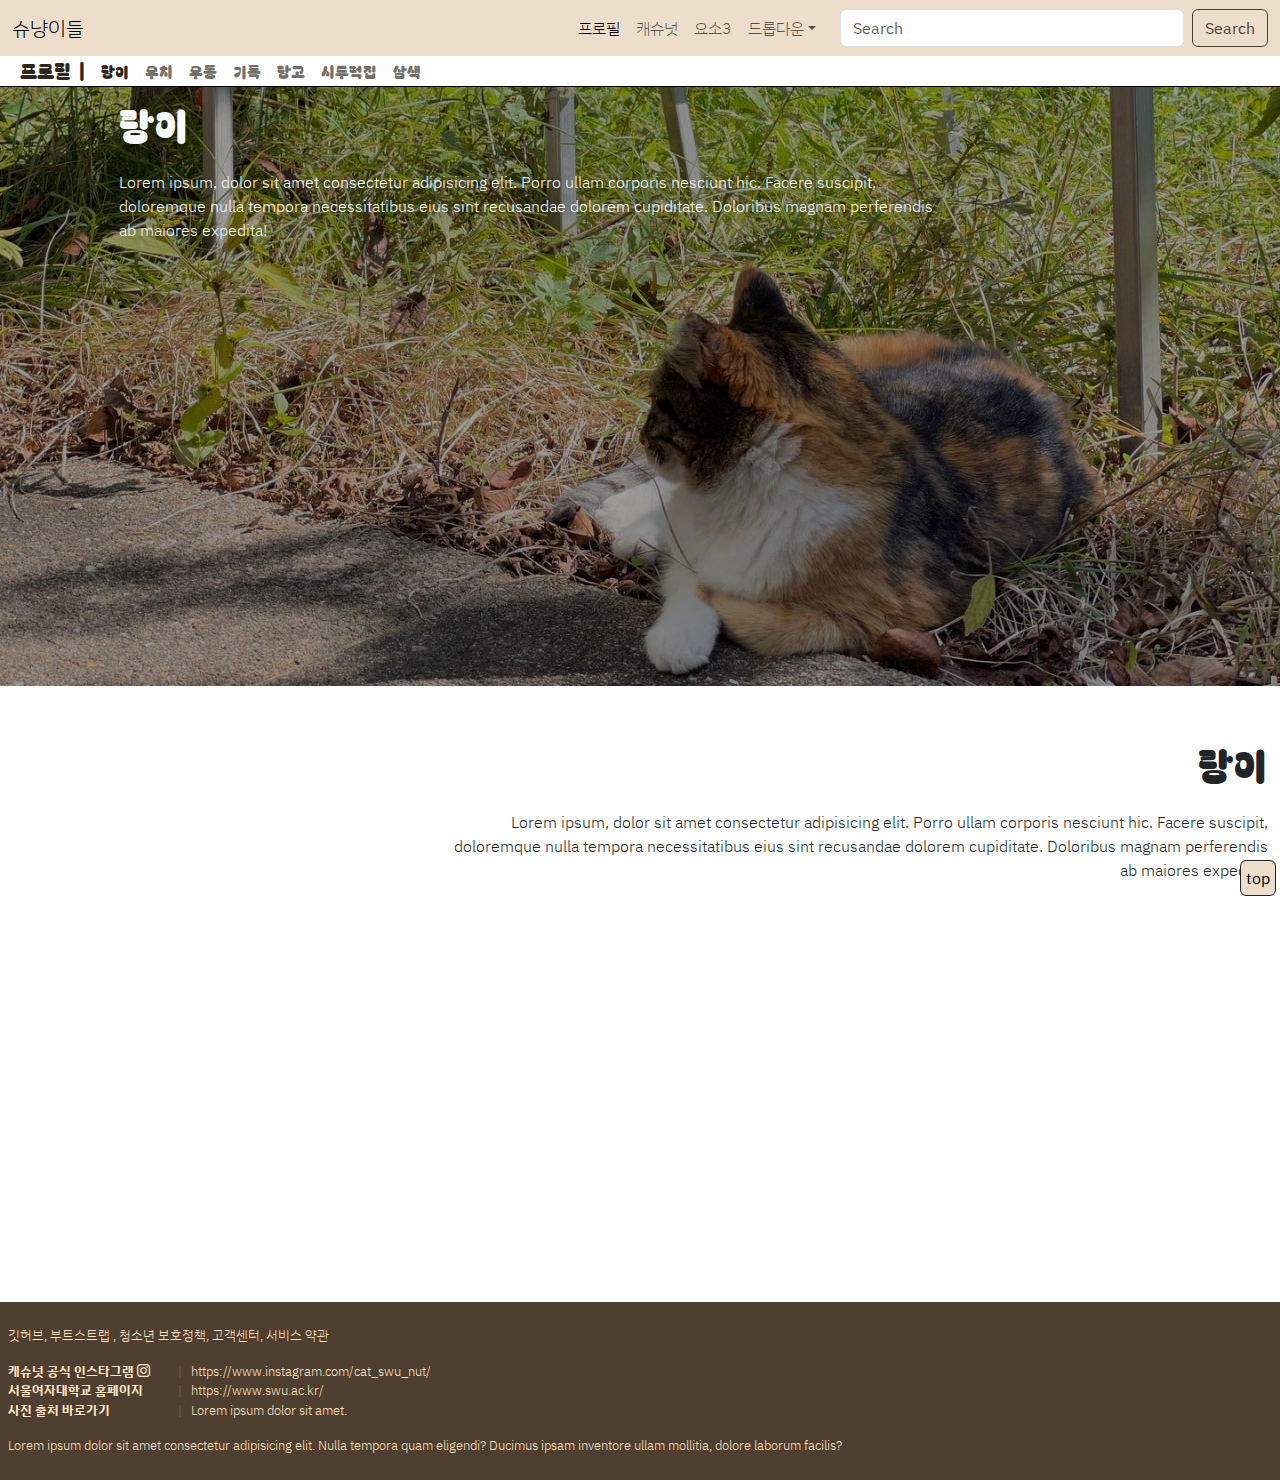
==== Catpfs/langcat.html @ a7d11fbe "Add files via upload" ====
<!--심플한 네비바-->
<!doctype html>
<html lang="ko">
  <head>
    <meta charset="utf-8">
    <meta name="viewport" content="width=device-width, initial-scale=1">
    <title>슈냥이들 프로필</title>
    <link href="https://cdn.jsdelivr.net/npm/bootstrap@5.3.3/dist/css/bootstrap.min.css" rel="stylesheet" integrity="sha384-QWTKZyjpPEjISv5WaRU9OFeRpok6YctnYmDr5pNlyT2bRjXh0JMhjY6hW+ALEwIH" crossorigin="anonymous">
    <link rel="stylesheet" href="../style.css" />
    <link rel="stylesheet" href="../home.css" />
    <link rel="stylesheet" href="../profile.css" />
    
    <!--구글폰트-->
    <link rel="preconnect" href="https://fonts.googleapis.com">
<link rel="preconnect" href="https://fonts.gstatic.com" crossorigin>
<link href="https://fonts.googleapis.com/css2?family=Bagel+Fat+One&family=IBM+Plex+Sans+KR&family=Noto+Sans+KR:wght@300&display=swap" rel="stylesheet">

    <!--아이콘 스타일시트-->
    <link rel="stylesheet" href="https://cdn.jsdelivr.net/npm/bootstrap-icons@1.11.3/font/bootstrap-icons.min.css">

      <!--상단 아이콘-->
      <link rel="icon" href="../images/빙티.png" sizes="48x48">
  </head>
  
  <!---------------------------헤드바디 구분선-------------------------->

  <body>
    <!-- 네비게이션 바 -->
    <nav class="navbar fixed-top navbar-expand-lg" style="background-color: #ecdecb;">
      <div class="container-fluid">
        <!-- 로고 -->
        <a class="navbar-brand d-flex justify-content-start order-1 order-lg-0" href="../main.html">
          슈냥이들
        </a>

        <!-- 토글 버튼 (작은 화면에서만 표시) -->
        <button class="navbar-toggler ms-auto order-2 d-lg-none" type="button" data-bs-toggle="offcanvas" data-bs-target="#sidebar" aria-controls="sidebar" aria-expanded="false" aria-label="Toggle navigation">
          <span class="navbar-toggler-icon"></span>
        </button>

        <!-- 큰 화면일 때 보일 네비게이션 바 -->
        <div class="collapse navbar-collapse d-none d-lg-block" id="nbBig">
          <ul class="navbar-nav ms-auto">
            <li class="nav-item">
              <a class="nav-link active" aria-current="page" href="../profile.html">프로필</a>
            </li>
            <li class="nav-item">
              <a class="nav-link" href="../index2.html">캐슈넛</a>
            </li>
            <li class="nav-item">
              <a class="nav-link" href="#">요소3</a>
            </li>
            <li class="nav-item" style="position: relative;">
             <!--data-bs-toggle은 dropdown 동작 정의하는 속성이고(꼭 ="dropdown" 이어야함), aria-labelledby는 드롭다운버튼이랑 저거아래거랑 연결해주는거라서 id랑 일치해야함!! 드롭다운 엄한데서 열리지 않게 하려면 position: relative; 꼭!!-->
              <a class="nav-link dropdown-toggle" href="#" id="nbDrop" data-bs-toggle="dropdown" role="button">드롭다운</a>
              <ul class="dropdown-menu" aria-labelledby="nbDrop">
                <li><a class="dropdown-item" href="#">드롭다운1</a></li>
                <li><a class="dropdown-item" href="#">드롭다운2</a></li>
                <li><a class="dropdown-item" href="#">드롭다운3</a></li>
              </ul>
            </li>
          </ul>
          <!-- 검색 폼 -->
          <form class="d-flex ms-3" role="search">
            <input class="form-control me-2" type="search" placeholder="Search" aria-label="Search">
            <button class="btn btn-outline-dark nbSearch" type="submit">Search</button>
          </form>
        </div>
      </div>
    </nav>

    <!-- 사이드바 메뉴 (작은 화면에서만 표시) -->
    <div class="offcanvas offcanvas-end d-lg-none" tabindex="-1" id="sidebar" aria-labelledby="sb-open">
      <div class="offcanvas-header">
        <h5 class="offcanvas-title" id="sb-open" style="color:#655644;"><b>메뉴</b></h5>
        <button type="button" class="btn-close text-reset" data-bs-dismiss="offcanvas" aria-label="Close"></button>
      </div>
      <div class="offcanvas-body" style="color:#655644;">
        <ul class="navbar-nav">
          <li class="nav-item">
            <a class="nav-link active" aria-current="page" href="profile.html">프로필</a>
          </li>
          <li class="nav-item">
            <a class="nav-link" href="#" >요소2</a>
          </li>
          <li class="nav-item">
            <a class="nav-link" href="#">요소3</a>
          </li>
          <li class="nav-item dropdown">
            <a class="nav-link dropdown-toggle" href="#" id="sbDrop" data-bs-toggle="dropdown" role="button">드롭다운</a>
            <ul class="dropdown-menu" aria-labelledby="sbDrop">
              <li><a class="dropdown-item" href="#">드롭다운1</a></li>
              <li><a class="dropdown-item" href="#">드롭다운2</a></li>
              <li><a class="dropdown-item" href="#">드롭다운3</a></li>
            </ul>
          </li>
        </ul>
        <!-- 검색 폼 -->
        <form class="d-flex mt-3" role="search">
          <input class="form-control me-2" type="search" placeholder="Search" aria-label="Search">
          <button class="btn btn-outline-warning sbSearch" type="submit">Search</button>
        </form>
      </div>
    </div>
    <!--네비게이션 바 종료-->

    <!--새로운 네비게이션 바 시작-->
    <nav class="navbar fixed-top navbar-expand" style="padding-top: 71px; height: 30px; padding-bottom: 15px; border-bottom: 1px solid black; background-color: white; z-index: 1000;">
      <div class="container-fluid d-flex flex-row justify-content-start">

        <!--네비게이션 리스트-->
          <ul class="navbar-nav catname me-1 align-items-center d-flex flex-row">
            <li class="nav-item">
              <a class="nav-link fs-5 nbCat" href="../profile.html" style="color: #2e251d;">프로필 &nbsp;|</a>
            </li>
            <li class="nav-item">
              <a class="nav-link active" href="langcat.html" style="color: #2e251d;">랑이</a>
            </li>
            <li class="nav-item">
              <a class="nav-link" href="#" style="color: #2e251dae;">우치</a>
            </li>
            <li class="nav-item">
              <a class="nav-link" href="#" style="color: #2e251dae;">우동</a>
            </li>
            <li class="nav-item">
              <a class="nav-link" href="#" style="color: #2e251dae;">기독</a>
            </li>
            <li class="nav-item">
              <a class="nav-link" href="#" style="color: #2e251dae;">당고</a>
            </li>
            <li class="nav-item">
              <a class="nav-link" href="siruhouse.html" style="color: #2e251dae;">시루떡집</a>
            </li>
            <li class="nav-item">
              <a class="nav-link" href="#" style="color: #2e251dae;">삼색</a>
            </li>
            </ul>
 
      </div>
    </nav>
    <!--종료-->

    <!--냥이 구역 시작-->
    <section class="py-2 langcat">
      <div class="container-fluid">
        <div class="row">
          <div class="col-1"></div>
          <div class="col-sm-6 col-xl-8 justify-content-center catfirst text-light">
            <p class="catname fs-1">랑이</p>
            Lorem ipsum, dolor sit amet consectetur adipisicing elit. Porro ullam corporis nesciunt hic. Facere suscipit, doloremque nulla tempora necessitatibus eius sint recusandae dolorem cupiditate. Doloribus magnam perferendis ab maiores expedita!


          </div>
        </div>
      </div>
    </section>

  <section class="py-2 langcat2">
    <div class="container-fluid">
      <div class="row">
        <div class="col-sm-6 col-xl-4" style="height: 600px;"></div>
        <div class="col-sm-6 col-xl-8 text-end catsecond text-dark" style="padding-top: 40px;">
          <p class="catname fs-1">랑이</p>
          Lorem ipsum, dolor sit amet consectetur adipisicing elit. Porro ullam corporis nesciunt hic. Facere suscipit, doloremque nulla tempora necessitatibus eius sint recusandae dolorem cupiditate. Doloribus magnam perferendis ab maiores expedita!


        </div>
      </div>
    </div>
  </section>

    <!--top 버튼---------------------------------------->
    <a href="#">
    <button class="btn btn-dark top-button position-fixed bottom-0 end-0 m-1" type="button">top</button>
    </a>

    <!--하단 안내구역------------------------------------>
    <footer class="page-under p-2 pt-4 m-0 mb-0">
        깃허브, 부트스트랩 , 청소년 보호정책, 고객센터, 서비스 약관
        <p>
        <div class="row link-bottom">
            <div class="col-12 d-flex flex-column mx-0">
                <!--내부 그리드-->
                <div class="row">
                    <div class="fw-bold" style="width:170px;">
                        캐슈넛 공식 인스타그램 <i class="bi bi-instagram"></i>
                    </div>
                    <div class="col-auto" style="color: #ffe4c44e;">
                        | &nbsp; 
                        <a href="https://www.instagram.com/cat_swu_nut/" target="_blank" class="under-link">
                            https://www.instagram.com/cat_swu_nut/
                        </a>
                    </div>
                </div>
                <div class="row">
                    <div class="fw-bold" style="width:170px;">
                        서울여자대학교 홈페이지
                    </div>
                    <div class="col-auto" style="color: #ffe4c44e;"> 
                        | &nbsp; 
                        <a href="https://www.swu.ac.kr/" target="_blank" class="under-link">
                          https://www.swu.ac.kr/
                        </a>
                    </div>
                </div>
                <div class="row">
                    <div class="fw-bold" style="width:170px;">
                        사진 출처 바로가기
                    </div>
                    <div class="col-auto" style="color: #ffe4c44e;">
                        | &nbsp; 
                        <a href="https://www.instagram.com/cat_swu_nut/" target="_blank" class="under-link">
                            Lorem ipsum dolor sit amet.
                        </a>
                    </div>
                </div>
            </div>
        </div>
        </p>
        <p> 
            Lorem ipsum dolor sit amet consectetur adipisicing elit. Nulla tempora quam eligendi? Ducimus ipsam inventore ullam mollitia, dolore laborum facilis?
        </p>
        
    </footer>
    <!--하단 안내구역 종료-->




    <script src="https://cdn.jsdelivr.net/npm/bootstrap@5.3.3/dist/js/bootstrap.bundle.min.js" integrity="sha384-YvpcrYf0tY3lHB60NNkmXc5s9fDVZLESaAA55NDzOxhy9GkcIdslK1eN7N6jIeHz" crossorigin="anonymous"></script>
    </body>
    </html>
---- style.css ----
/* 본문 글씨체 학교안심 우주 */
body {
    font-family: "IBM Plex Sans KR", serif;
    font-weight: 300;
    font-style: normal;
  }
  

  .indexcat {
    size: 150%;
    position: absolute;
    top: 50%;
    left: 50%;
    transform: translate(-50%, -50%);
  }
---- home.css ----
/* 사이드바 배경 색, 너비 */
#sidebar {
    background-color: #baa491; 
    width: 300px; 
  }


  /* 사이드바 내 글씨에 마우스를 올렸을 때 글씨 색 변경 */
  #sidebar .nav-link:hover {
    color: rgb(56, 49, 41); 
  }

  /*네비바 서치버튼색*/
  .nbSearch {color:#4f3f31;
    border-color: #4f3f31;}

  /*네비바 서치버튼색 - hover*/
  .nbSearch:hover {color:bisque;
    background-color: #4f3f31;
    border-color: #4f3f31;}
    
  /*네비바 서치버튼색 - active*/
  .nbSearch:active {color:bisque !important;
    background-color: #4f3f31 !important;
    border-color: #4f3f31 !important;}

  /* 본문의 내용이 네비바와 겹치지 않게 내리기 */
  body {margin-top: 65px;}
---- profile.css ----
/* 본문 전체---------------------------------*/
body{margin-top: 86px;}

/* 전체 스크롤바 꾸밈 */
body {overflow-x: hidden;}
body::-webkit-scrollbar {
    
    width: 20px;
    }


body::-webkit-scrollbar-track {
    background: #5739160c;
    border-radius: 0px;
    height: 2px;
    }

body::-webkit-scrollbar-thumb {
    background: #5739164c;
    border-radius: 0px;
    }

      /*네비바 서치버튼색*/
  .nbSearch {color:#4f3f31;
    border-color: #4f3f31;}

  /*네비바 서치버튼색 - hover*/
  .nbSearch:hover {color:bisque;
    background-color: #4f3f31;
    border-color: #4f3f31;}
    
  /*네비바 서치버튼색 - active*/
  .nbSearch:active {color:bisque !important;
    background-color: #4f3f31 !important;
    border-color: #4f3f31 !important;}

/* 프로필 탭-------------------------------------------*/

.catname {
    font-family: "Bagel Fat One", system-ui;
    font-weight: 400;
    font-style: normal;
  }
  
 

  .langcat {height: 600px;
    background-image:linear-gradient(#00000061, #00000061), url(images/랑이님.jpg);
    background-position-y: 750px;
    background-size: cover;
    background-image: 100vw;}

/* top button 꾸밈 -----------------------------------------------------*/
    /* 크기 설정 */
    .top-button {background-color: #ecdecb;
        color: black;
        z-index: 1000;
        justify-content: center;
        align-items: center;
        padding: 5px;
        aspect-ratio: 1;
        }

    /* 색깔 설정 - 반응형 */
    .top-button:hover {background-color: #e0d1bd;
        color: black;}

    .top-button:active {background-color: #e0d1bd !important;
        color: black !important;}



/* 최하단 안내구역 --------------------------------------------------*/
    /* 배경 영역 */
    .page-under {background-color: #4f3f31;
        width: 100vw;
        position: relative;
        box-sizing: border-box;
        }

    /* 글씨 크기 font-weight: bold; */
    .page-under {font-size: small;
        color:bisque; 
        }   

    /* 링크 바로가기 서식꾸밈 */
    .under-link{color: bisque;
        text-decoration: none;}
    
    .under-link:hover{color:#ffe4c4b4;}
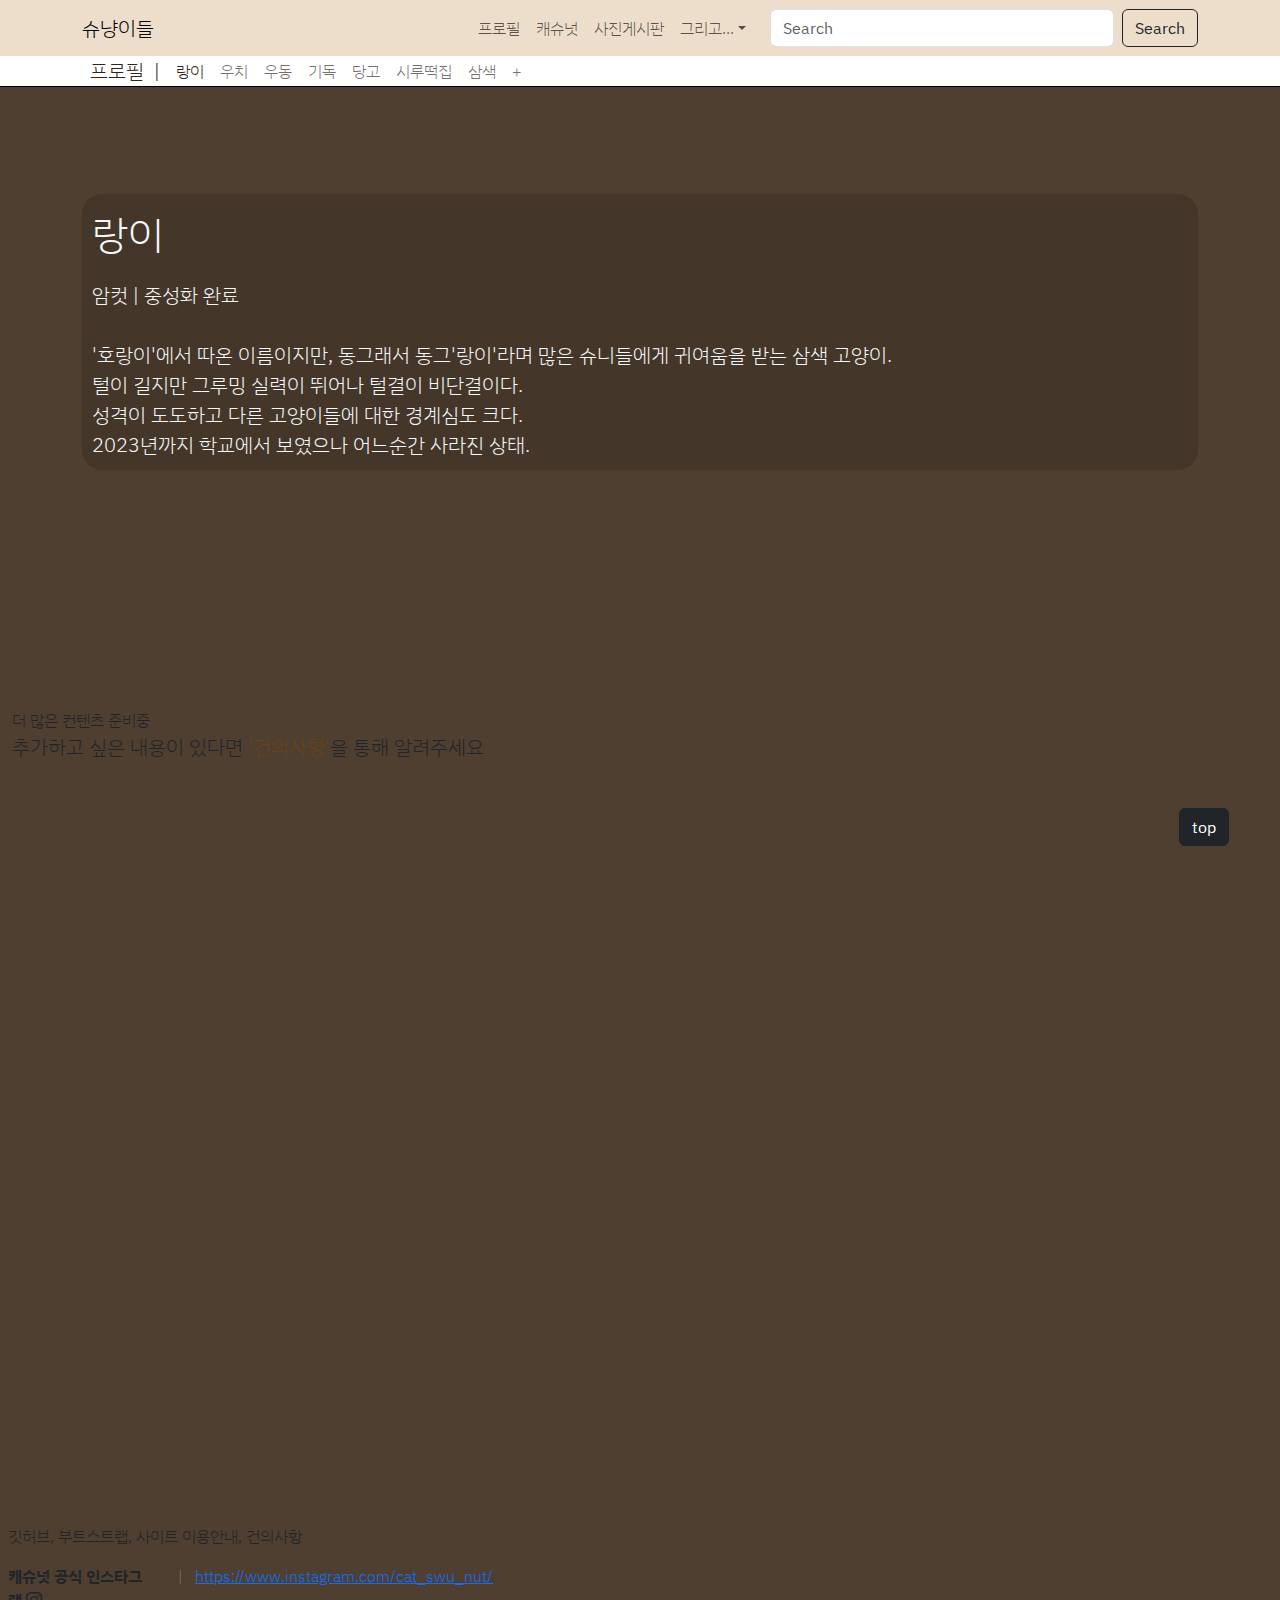
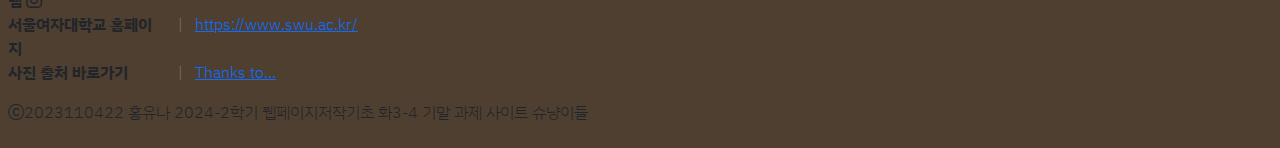
==== commit d786b687: "Add files via upload" ====
--- a/Catpfs/langcat.html
+++ b/Catpfs/langcat.html
@@ -24,10 +24,11 @@
   
   <!---------------------------헤드바디 구분선-------------------------->
 
-  <body>
+  <body style="background-color: #4f3f31;">
     <!-- 네비게이션 바 -->
-    <nav class="navbar fixed-top navbar-expand-lg" style="background-color: #ecdecb;">
-      <div class="container-fluid">
+      <nav class="navbar fixed-top navbar-expand-lg" style="background-color: #ecdecb;">
+      <div class="container">
+        
         <!-- 로고 -->
         <a class="navbar-brand d-flex justify-content-start order-1 order-lg-0" href="../main.html">
           슈냥이들
@@ -42,21 +43,20 @@
         <div class="collapse navbar-collapse d-none d-lg-block" id="nbBig">
           <ul class="navbar-nav ms-auto">
             <li class="nav-item">
-              <a class="nav-link active" aria-current="page" href="../profile.html">프로필</a>
+              <a class="nav-link activenb" aria-current="page" href="../profile.html">프로필</a>
             </li>
             <li class="nav-item">
               <a class="nav-link" href="../index2.html">캐슈넛</a>
             </li>
             <li class="nav-item">
-              <a class="nav-link" href="#">요소3</a>
+              <a class="nav-link" href="../pict.html">사진게시판</a>
             </li>
             <li class="nav-item" style="position: relative;">
              <!--data-bs-toggle은 dropdown 동작 정의하는 속성이고(꼭 ="dropdown" 이어야함), aria-labelledby는 드롭다운버튼이랑 저거아래거랑 연결해주는거라서 id랑 일치해야함!! 드롭다운 엄한데서 열리지 않게 하려면 position: relative; 꼭!!-->
-              <a class="nav-link dropdown-toggle" href="#" id="nbDrop" data-bs-toggle="dropdown" role="button">드롭다운</a>
-              <ul class="dropdown-menu" aria-labelledby="nbDrop">
-                <li><a class="dropdown-item" href="#">드롭다운1</a></li>
-                <li><a class="dropdown-item" href="#">드롭다운2</a></li>
-                <li><a class="dropdown-item" href="#">드롭다운3</a></li>
+              <a class="nav-link dropdown-toggle" href="#" id="nbDrop" data-bs-toggle="dropdown" role="button">그리고...</a>
+              <ul class="dropdown-menu dropdown-menu-lg-end" aria-labelledby="nbDrop">
+                <li><a class="dropdown-item" href="../index4.html">Thanks to...</a></li>
+                <li><a class="dropdown-item" href="../update.html">건의사항</a></li>
               </ul>
             </li>
           </ul>
@@ -72,33 +72,32 @@
     <!-- 사이드바 메뉴 (작은 화면에서만 표시) -->
     <div class="offcanvas offcanvas-end d-lg-none" tabindex="-1" id="sidebar" aria-labelledby="sb-open">
       <div class="offcanvas-header">
-        <h5 class="offcanvas-title" id="sb-open" style="color:#655644;"><b>메뉴</b></h5>
+        <h5 class="offcanvas-title" id="sb-open" style="color:#4e4841;"><b>슈냥이 사이드바</b></h5>
         <button type="button" class="btn-close text-reset" data-bs-dismiss="offcanvas" aria-label="Close"></button>
       </div>
-      <div class="offcanvas-body" style="color:#655644;">
+      <div class="offcanvas-body" style="color:#fff5e9;">
         <ul class="navbar-nav">
           <li class="nav-item">
-            <a class="nav-link active" aria-current="page" href="profile.html">프로필</a>
+            <a class="nav-link" href="../profile.html">프로필</a>
           </li>
           <li class="nav-item">
-            <a class="nav-link" href="#" >요소2</a>
+            <a class="nav-link active" aria-current="page" href="../index2.html" >캐슈넛</a>
           </li>
           <li class="nav-item">
-            <a class="nav-link" href="#">요소3</a>
+            <a class="nav-link" href="../pict.html">사진게시판</a>
           </li>
           <li class="nav-item dropdown">
-            <a class="nav-link dropdown-toggle" href="#" id="sbDrop" data-bs-toggle="dropdown" role="button">드롭다운</a>
+            <a class="nav-link dropdown-toggle" href="#" id="sbDrop" data-bs-toggle="dropdown" role="button">그리고...</a>
             <ul class="dropdown-menu" aria-labelledby="sbDrop">
-              <li><a class="dropdown-item" href="#">드롭다운1</a></li>
-              <li><a class="dropdown-item" href="#">드롭다운2</a></li>
-              <li><a class="dropdown-item" href="#">드롭다운3</a></li>
+              <li><a class="dropdown-item" href="../index4.html">Thanks to...</a></li>
+              <li><a class="dropdown-item" href="../update.html">건의사항</a></li>
             </ul>
           </li>
         </ul>
         <!-- 검색 폼 -->
         <form class="d-flex mt-3" role="search">
           <input class="form-control me-2" type="search" placeholder="Search" aria-label="Search">
-          <button class="btn btn-outline-warning sbSearch" type="submit">Search</button>
+          <button class="btn btn-outline-dark nbSearch" type="submit">Search</button>
         </form>
       </div>
     </div>
@@ -106,7 +105,7 @@
 
     <!--새로운 네비게이션 바 시작-->
     <nav class="navbar fixed-top navbar-expand" style="padding-top: 71px; height: 30px; padding-bottom: 15px; border-bottom: 1px solid black; background-color: white; z-index: 1000;">
-      <div class="container-fluid d-flex flex-row justify-content-start">
+      <div class="container d-flex flex-row justify-content-start">
 
         <!--네비게이션 리스트-->
           <ul class="navbar-nav catname me-1 align-items-center d-flex flex-row">
@@ -129,10 +128,13 @@
               <a class="nav-link" href="#" style="color: #2e251dae;">당고</a>
             </li>
             <li class="nav-item">
-              <a class="nav-link" href="siruhouse.html" style="color: #2e251dae;">시루떡집</a>
+              <a class="nav-link" href="#" style="color: #2e251dae;">시루떡집</a>
             </li>
             <li class="nav-item">
               <a class="nav-link" href="#" style="color: #2e251dae;">삼색</a>
+            </li>
+            <li class="nav-item">
+              <a class="nav-link" href="#" style="color: #2e251dae;">+</a>
             </li>
             </ul>
  
@@ -141,85 +143,81 @@
     <!--종료-->
 
     <!--냥이 구역 시작-->
-    <section class="py-2 langcat">
-      <div class="container-fluid">
-        <div class="row">
-          <div class="col-1"></div>
-          <div class="col-sm-6 col-xl-8 justify-content-center catfirst text-light">
-            <p class="catname fs-1">랑이</p>
-            Lorem ipsum, dolor sit amet consectetur adipisicing elit. Porro ullam corporis nesciunt hic. Facere suscipit, doloremque nulla tempora necessitatibus eius sint recusandae dolorem cupiditate. Doloribus magnam perferendis ab maiores expedita!
-
-
+    <section class="py-2 langcat justify-content-end" style="height: 700px;">
+      <div class="container justify-content-end py-5">
+
+            <div class="text-light" style="transform: translateY(50%); word-break: keep-all; font-size: 20px; border-radius: 20px; background-color: #2e251d50; padding:10px;">
+            <p class="catname fs-1 ">랑이</p>
+            암컷 | 중성화 완료 <br>
+            <br>
+            '호랑이'에서 따온 이름이지만, 동그래서 동그'랑이'라며 많은 슈니들에게 귀여움을 받는 삼색 고양이. <br>
+            털이 길지만 그루밍 실력이 뛰어나 털결이 비단결이다. <br>
+            성격이 도도하고 다른 고양이들에 대한 경계심도 크다. <br>
+            2023년까지 학교에서 보였으나 어느순간 사라진 상태.
           </div>
-        </div>
+
       </div>
     </section>
 
-  <section class="py-2 langcat2">
+  <section class="py-2 langcat2" style="height: 800px;"> 
     <div class="container-fluid">
-      <div class="row">
-        <div class="col-sm-6 col-xl-4" style="height: 600px;"></div>
-        <div class="col-sm-6 col-xl-8 text-end catsecond text-dark" style="padding-top: 40px;">
-          <p class="catname fs-1">랑이</p>
-          Lorem ipsum, dolor sit amet consectetur adipisicing elit. Porro ullam corporis nesciunt hic. Facere suscipit, doloremque nulla tempora necessitatibus eius sint recusandae dolorem cupiditate. Doloribus magnam perferendis ab maiores expedita!
-
-
-        </div>
-      </div>
+      더 많은 컨텐츠 준비중
+      <p style="font-size: 20px;">추가하고 싶은 내용이 있다면 
+        <a href="../update.html" style="text-decoration: none; color: rgb(105, 66, 21);">'건의사항'</a>을 통해 알려주세요</p>
     </div>
   </section>
 
     <!--top 버튼---------------------------------------->
     <a href="#">
-    <button class="btn btn-dark top-button position-fixed bottom-0 end-0 m-1" type="button">top</button>
+    <button class="btn btn-dark top-button position-fixed" style="bottom: 6%; right: 4%;" type="button">top</button>
     </a>
 
     <!--하단 안내구역------------------------------------>
     <footer class="page-under p-2 pt-4 m-0 mb-0">
-        깃허브, 부트스트랩 , 청소년 보호정책, 고객센터, 서비스 약관
+        깃허브, 부트스트랩, 사이트 이용안내, 건의사항
         <p>
         <div class="row link-bottom">
             <div class="col-12 d-flex flex-column mx-0">
                 <!--내부 그리드-->
                 <div class="row">
-                    <div class="fw-bold" style="width:170px;">
-                        캐슈넛 공식 인스타그램 <i class="bi bi-instagram"></i>
-                    </div>
-                    <div class="col-auto" style="color: #ffe4c44e;">
-                        | &nbsp; 
-                        <a href="https://www.instagram.com/cat_swu_nut/" target="_blank" class="under-link">
-                            https://www.instagram.com/cat_swu_nut/
-                        </a>
-                    </div>
-                </div>
-                <div class="row">
-                    <div class="fw-bold" style="width:170px;">
-                        서울여자대학교 홈페이지
-                    </div>
-                    <div class="col-auto" style="color: #ffe4c44e;"> 
-                        | &nbsp; 
-                        <a href="https://www.swu.ac.kr/" target="_blank" class="under-link">
-                          https://www.swu.ac.kr/
-                        </a>
-                    </div>
-                </div>
-                <div class="row">
-                    <div class="fw-bold" style="width:170px;">
-                        사진 출처 바로가기
-                    </div>
-                    <div class="col-auto" style="color: #ffe4c44e;">
-                        | &nbsp; 
-                        <a href="https://www.instagram.com/cat_swu_nut/" target="_blank" class="under-link">
-                            Lorem ipsum dolor sit amet.
-                        </a>
-                    </div>
-                </div>
-            </div>
-        </div>
-        </p>
-        <p> 
-            Lorem ipsum dolor sit amet consectetur adipisicing elit. Nulla tempora quam eligendi? Ducimus ipsam inventore ullam mollitia, dolore laborum facilis?
-        </p>
+                  <div class="fw-bold" style="width:170px;">
+                      캐슈넛 공식 인스타그램 <i class="bi bi-instagram"></i>
+                  </div>
+                  <div class="col-auto" style="color: #ffe4c44e;">
+                      | &nbsp; 
+                      <a href="https://www.instagram.com/cat_swu_nut/" target="_blank" class="under-link">
+                          https://www.instagram.com/cat_swu_nut/
+                      </a>
+                  </div>
+              </div>
+              <div class="row">
+                  <div class="fw-bold" style="width:170px;">
+                      서울여자대학교 홈페이지
+                  </div>
+                  <div class="col-auto" style="color: #ffe4c44e;"> 
+                      | &nbsp; 
+                      <a href="https://www.swu.ac.kr/" target="_blank" class="under-link">
+                        https://www.swu.ac.kr/
+                      </a>
+                  </div>
+              </div>
+              <div class="row">
+                  <div class="fw-bold" style="width:170px;">
+                      사진 출처 바로가기
+                  </div>
+                  <div class="col-auto" style="color: #ffe4c44e;">
+                      | &nbsp; 
+                      <a href="index4.html" target="_blank" class="under-link">
+                          Thanks to... 
+                      </a>
+                  </div>
+              </div>
+          </div>
+      </div>
+      </p>
+      <p> 
+        <i class="bi bi-c-circle"></i>2023110422 홍유나 2024-2학기 웹페이지저작기초 화3-4 기말 과제 사이트 슈냥이들
+      </p>
         
     </footer>
     <!--하단 안내구역 종료-->
